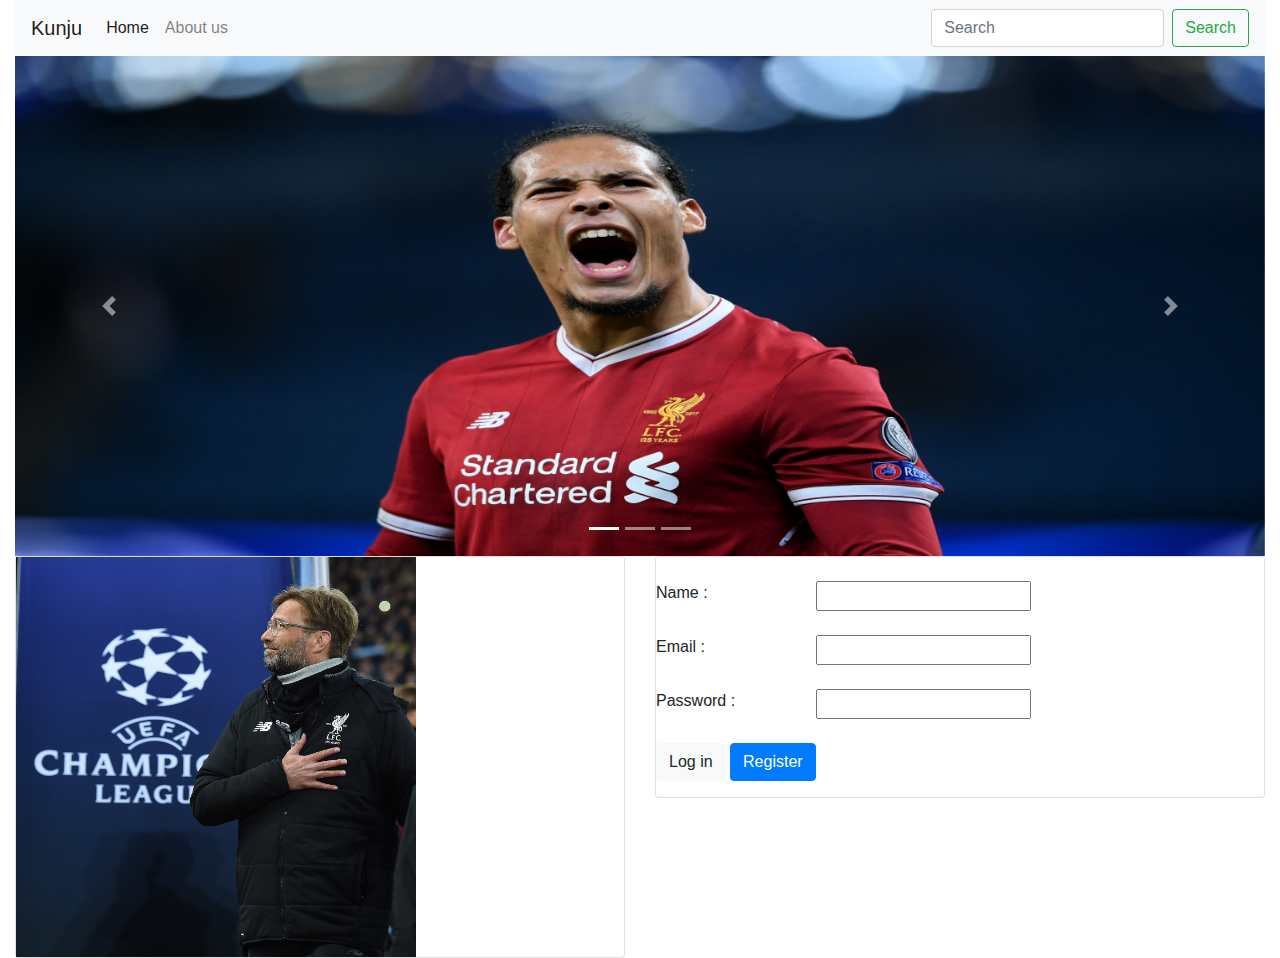
==== index.html @ cf8e43f9 "Add files via upload" ====
<html>
	<head>
	<title>Index</title>
	<link rel="stylesheet" href="https://stackpath.bootstrapcdn.com/bootstrap/4.3.1/css/bootstrap.min.css" integrity="sha384-ggOyR0iXCbMQv3Xipma34MD+dH/1fQ784/j6cY/iJTQUOhcWr7x9JvoRxT2MZw1T" crossorigin="anonymous">
	<script src="https://code.jquery.com/jquery-3.3.1.slim.min.js" integrity="sha384-q8i/X+965DzO0rT7abK41JStQIAqVgRVzpbzo5smXKp4YfRvH+8abtTE1Pi6jizo" crossorigin="anonymous"></script>
<script src="https://cdnjs.cloudflare.com/ajax/libs/popper.js/1.14.7/umd/popper.min.js" integrity="sha384-UO2eT0CpHqdSJQ6hJty5KVphtPhzWj9WO1clHTMGa3JDZwrnQq4sF86dIHNDz0W1" crossorigin="anonymous"></script>
<script src="https://stackpath.bootstrapcdn.com/bootstrap/4.3.1/js/bootstrap.min.js" integrity="sha384-JjSmVgyd0p3pXB1rRibZUAYoIIy6OrQ6VrjIEaFf/nJGzIxFDsf4x0xIM+B07jRM" crossorigin="anonymous"></script>
	</head>
	<body>
	<div class = "container-fluid">
	<nav class="navbar navbar-expand-lg navbar-light bg-light">
  <a class="navbar-brand" href="#">Kunju</a>
  <button class="navbar-toggler" type="button" data-toggle="collapse" data-target="#navbarSupportedContent" aria-controls="navbarSupportedContent" aria-expanded="false" aria-label="Toggle navigation">
    <span class="navbar-toggler-icon"></span>
  </button>

  <div class="collapse navbar-collapse" id="navbarSupportedContent">
    <ul class="navbar-nav mr-auto">
      <li class="nav-item active">
        <a class="nav-link" href="#">Home <span class="sr-only">(current)</span></a>
      </li>
      
 <li class="nav-item">
        <a class="nav-link" href="table.html">About us </a>
      </li>

    </ul>
    <form class="form-inline my-2 my-lg-0">
      <input class="form-control mr-sm-2" type="search" placeholder="Search" aria-label="Search">
      <button class="btn btn-outline-success my-2 my-sm-0" type="submit">Search</button>
    </form>
  </div>
</nav>

<div id="carouselExampleIndicators" class="carousel slide" data-ride="carousel">
  <ol class="carousel-indicators">
    <li data-target="#carouselExampleIndicators" data-slide-to="0" class="active"></li>
    <li data-target="#carouselExampleIndicators" data-slide-to="1"></li>
    <li data-target="#carouselExampleIndicators" data-slide-to="2"></li>
  </ol>
  <div class="carousel-inner">
    <div class="carousel-item active">
      <img src="IMG_20180411_030958.jpg" class="d-block w-100" alt="..." height=500px>
    </div>
    <div class="carousel-item">
      <img src="IMG_20180411_031840.jpg" class="d-block w-100" alt="..." height=500px>
    </div>
    <div class="carousel-item">
      <img src="IMG_20180411_032536.jpg" class="d-block w-100" alt="..." height=500px>
    </div>
  </div>
  <a class="carousel-control-prev" href="#carouselExampleIndicators" role="button" data-slide="prev">
    <span class="carousel-control-prev-icon" aria-hidden="true"></span>
    <span class="sr-only">Previous</span>
  </a>
  <a class="carousel-control-next" href="#carouselExampleIndicators" role="button" data-slide="next">
    <span class="carousel-control-next-icon" aria-hidden="true"></span>
    <span class="sr-only">Next</span>
  </a>
</div>
<div class = "row">
<div class = col-md-6>
<div class = "card">
	<img src ="IMG_20180413_201732.jpg" height = 400px width= 400px>
</div>
</div>
<div class = col-md-6>
<div class = "card">
<form>
	<br>
	<div class="row">
		<div class = col-md-3>
		Name : 
		</div>
		<div class = col-md-3>
		<input type = "text"><br>
		<br>
		</div>
	</div>
	<div class="row">
		<div class = col-md-3>
		Email :
		</div>
		<div class = col-md-3>
		<input type = "email"><br>
		<br>
		</div>
	</div>
	<div class="row">
		<div class = col-md-3>
		Password : 
		</div>
		<div class = col-md-3>
		<input type = "password"><br>
		</div>
		<br>
	</div>
	<br>
	<button type = submit class="btn btn-light">Log in</button>
	<a href="#" class="btn btn-primary">Register</a>
</form>
</div>
</div>
</div>
</div>
	</body>
</html>
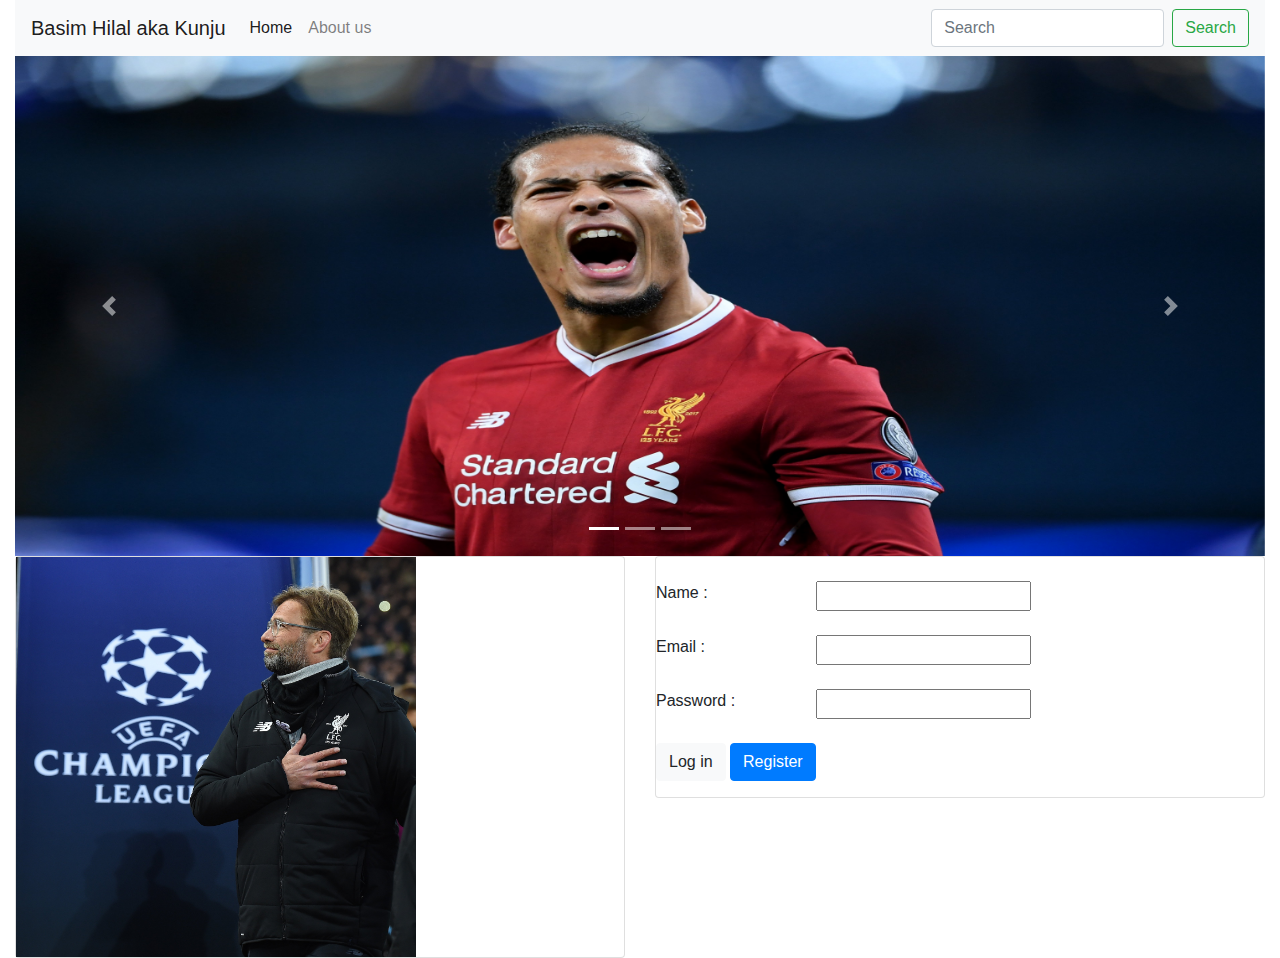
==== commit 7fd8a26e: "edited index.html" ====
--- a/index.html
+++ b/index.html
@@ -9,7 +9,7 @@
 	<body>
 	<div class = "container-fluid">
 	<nav class="navbar navbar-expand-lg navbar-light bg-light">
-  <a class="navbar-brand" href="#">Kunju</a>
+  <a class="navbar-brand" href="#">Basim Hilal aka Kunju</a>
   <button class="navbar-toggler" type="button" data-toggle="collapse" data-target="#navbarSupportedContent" aria-controls="navbarSupportedContent" aria-expanded="false" aria-label="Toggle navigation">
     <span class="navbar-toggler-icon"></span>
   </button>
